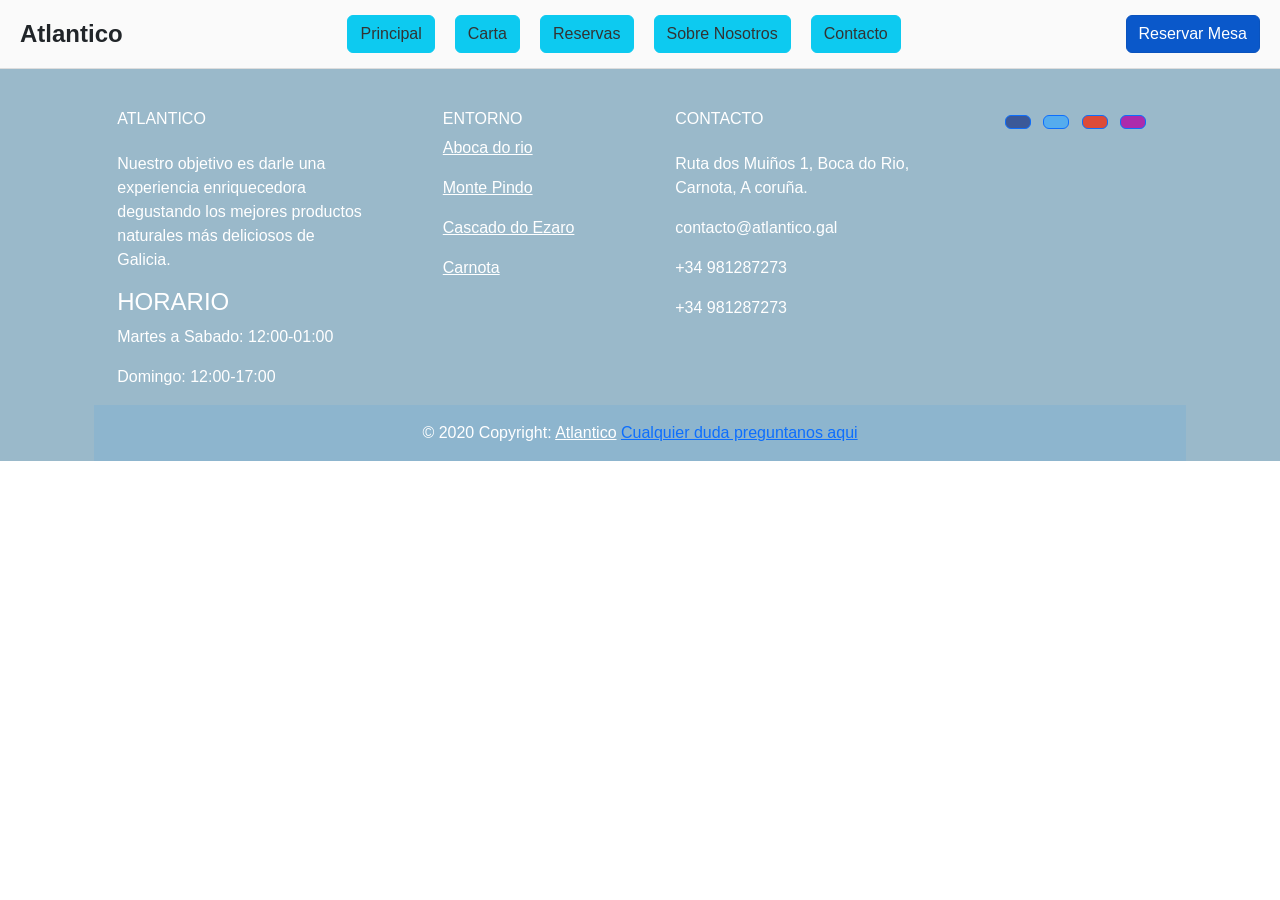
==== index.html @ 62853ccc "delete:readme to aboutUs" ====
<!DOCTYPE html>
<html lang="es">
<head>
    <meta charset="UTF-8">
    <meta name="viewport" content="width=device-width, initial-scale=1.0">
    <link href="https://cdn.jsdelivr.net/npm/bootstrap@5.3.8/dist/css/bootstrap.min.css" rel="stylesheet"
        integrity="sha384-sRIl4kxILFvY47J16cr9ZwB07vP4J8+LH7qKQnuqkuIAvNWLzeN8tE5YBujZqJLB" crossorigin="anonymous">
    <link rel="stylesheet" href="header.css">
    <title>Atlantico</title>
</head>
<body>
    <header class="header">
        <nav class="nav">
            <div class="logo">Atlantico</div>
            <ul class="menu">
                <li><a href="../index.html" class="btn btn-info">Principal</a></li>
                <li><a href="#" class="btn btn-info">Carta</a></li>
                <li><a href="#" class="btn btn-info">Reservas</a></li>
                <li><a href="html/aboutUs.html" class="btn btn-info">Sobre Nosotros</a></li>
                <li><a href="#" class="btn btn-info">Contacto</a></li>
            </ul>
            <a class="btn btn-primary active" href="#">Reservar Mesa</a>
        </nav>
    </header>

    <main>
        <!-- Contenido principal -->
    </main>

    <footer class="text-center text-lg-start text-white" style="background-color: #9ab9ca">
        <div class="container p-4 pb-0">
            <section>
                <div class="row">
                    <div class="col-md-3 col-lg-3 col-xl-3 mx-auto mt-3">
                        <h6 class="text-uppercase mb-4 font-weight-bold">Atlantico</h6>
                        <p>Nuestro objetivo es darle una experiencia enriquecedora degustando los mejores productos naturales más deliciosos de Galicia.</p>
                        <h4>HORARIO</h4>
                        <p>Martes a Sabado: 12:00-01:00</p>
                        <p>Domingo: 12:00-17:00</p>
                    </div>

                    <div class="col-md-2 col-lg-2 col-xl-2 mx-auto mt-3">
                        <h6 class="entorno">ENTORNO</h6>
                        <p><a class="bocaDoRio text-white" role="button" href="https://www.turismo.gal/recurso/-/detalle/10323/carnota?langId=es_ES&tp=3&ctre=15">Aboca do rio</a></p>
                        <p><a class="montePindo text-white" role="button" href="https://es.wikipedia.org/wiki/Monte_Pindo">Monte Pindo</a></p>
                        <p><a class="cascadaDoEzaro text-white" role="button" href="https://www.tuscasasrurales.com/blog/cascada-de-ezaro/">Cascado do Ezaro</a></p>
                        <p><a class="carnota text-white" role="button" href="https://es.wikipedia.org/wiki/Carnota_(La_Coru%C3%B1a)">Carnota</a></p>
                    </div>

                    <hr class="w-100 clearfix d-md-none" />

                    <div class="col-md-4 col-lg-3 col-xl-3 mx-auto mt-3">
                        <h6 class="text-uppercase mb-4 font-weight-bold">Contacto</h6>
                        <p><i class="fas fa-home mr-3"></i>Ruta dos Muiños 1, Boca do Rio, Carnota, A coruña.</p>
                        <p><i class="fas fa-envelope mr-3"></i>contacto@atlantico.gal</p>
                        <p><i class="fas fa-phone mr-3"></i>+34 981287273</p>
                        <p><i class="fas fa-print mr-3"></i> +34 981287273</p>
                    </div>

                    <div class="col-md-3 col-lg-2 col-xl-2 mx-auto mt-3">
                        <a class="btn btn-primary btn-floating m-1" style="background-color: #3b5998" href="#" role="button"><i class="facebook"></i></a>
                        <a class="btn btn-primary btn-floating m-1" style="background-color: #55acee" href="#" role="button"><i class="twitter"></i></a>
                        <a class="btn btn-primary btn-floating m-1" style="background-color: #dd4b39" href="#" role="button"><i class="google"></i></a>
                        <a class="btn btn-primary btn-floating m-1" style="background-color: #ac2bac" href="#" role="button"><i class="instagram"></i></a>
                    </div>
                </div>
            </section>

            <div class="text-center p-3" style="background-color: rgba(89, 167, 219, 0.2)">
                © 2020 Copyright:
                <a class="text-white" href="#">Atlantico</a>
                <a href="#" class="boton">Cualquier duda preguntanos aqui</a>
            </div>
        </div>
    </footer>

    <script src="https://cdn.jsdelivr.net/npm/bootstrap@5.3.8/dist/js/bootstrap.bundle.min.js"
        integrity="sha384-FKyoEForCGlyvwx9Hj09JcYn3nv7wiPVlz7YYwJrWVcXK/BmnVDxM+D2scQbITxI"
        crossorigin="anonymous"></script>
</body>
</html>
---- header.css ----
body {
        margin: 0;
        font-family: Arial, sans-serif;
        }

        .top-bar {
        background-color: #333;
        color: white;
        padding: 5px 20px;
        display: flex;
        gap: 20px;
        font-size: 14px;
        }

        .header .nav {
        display: flex;
        justify-content: space-between;
        align-items: center;
        padding: 15px 20px;
        background-color: #fafafa;
        border-bottom: 1px solid #ddd;
        }

        .logo {
        font-size: 24px;
        font-weight: bold;
        }

        .menu {
        list-style: none;
        display: flex;
        gap: 20px;
        margin: 0;
        padding: 0;
        }

        .menu a {
        text-decoration: none;
        color: #333;
        font-weight: 500;
        }

        .menu a:hover {
        color: #c0392b;
        }

        .btn-reserva {
        padding: 10px 15px;
        background-color: #c0392b;
        color: white;
        text-decoration: none;
        border-radius: 5px;
        font-weight: bold;
        }

        .btn-reserva:hover {
        background-color: #a43226;
        }
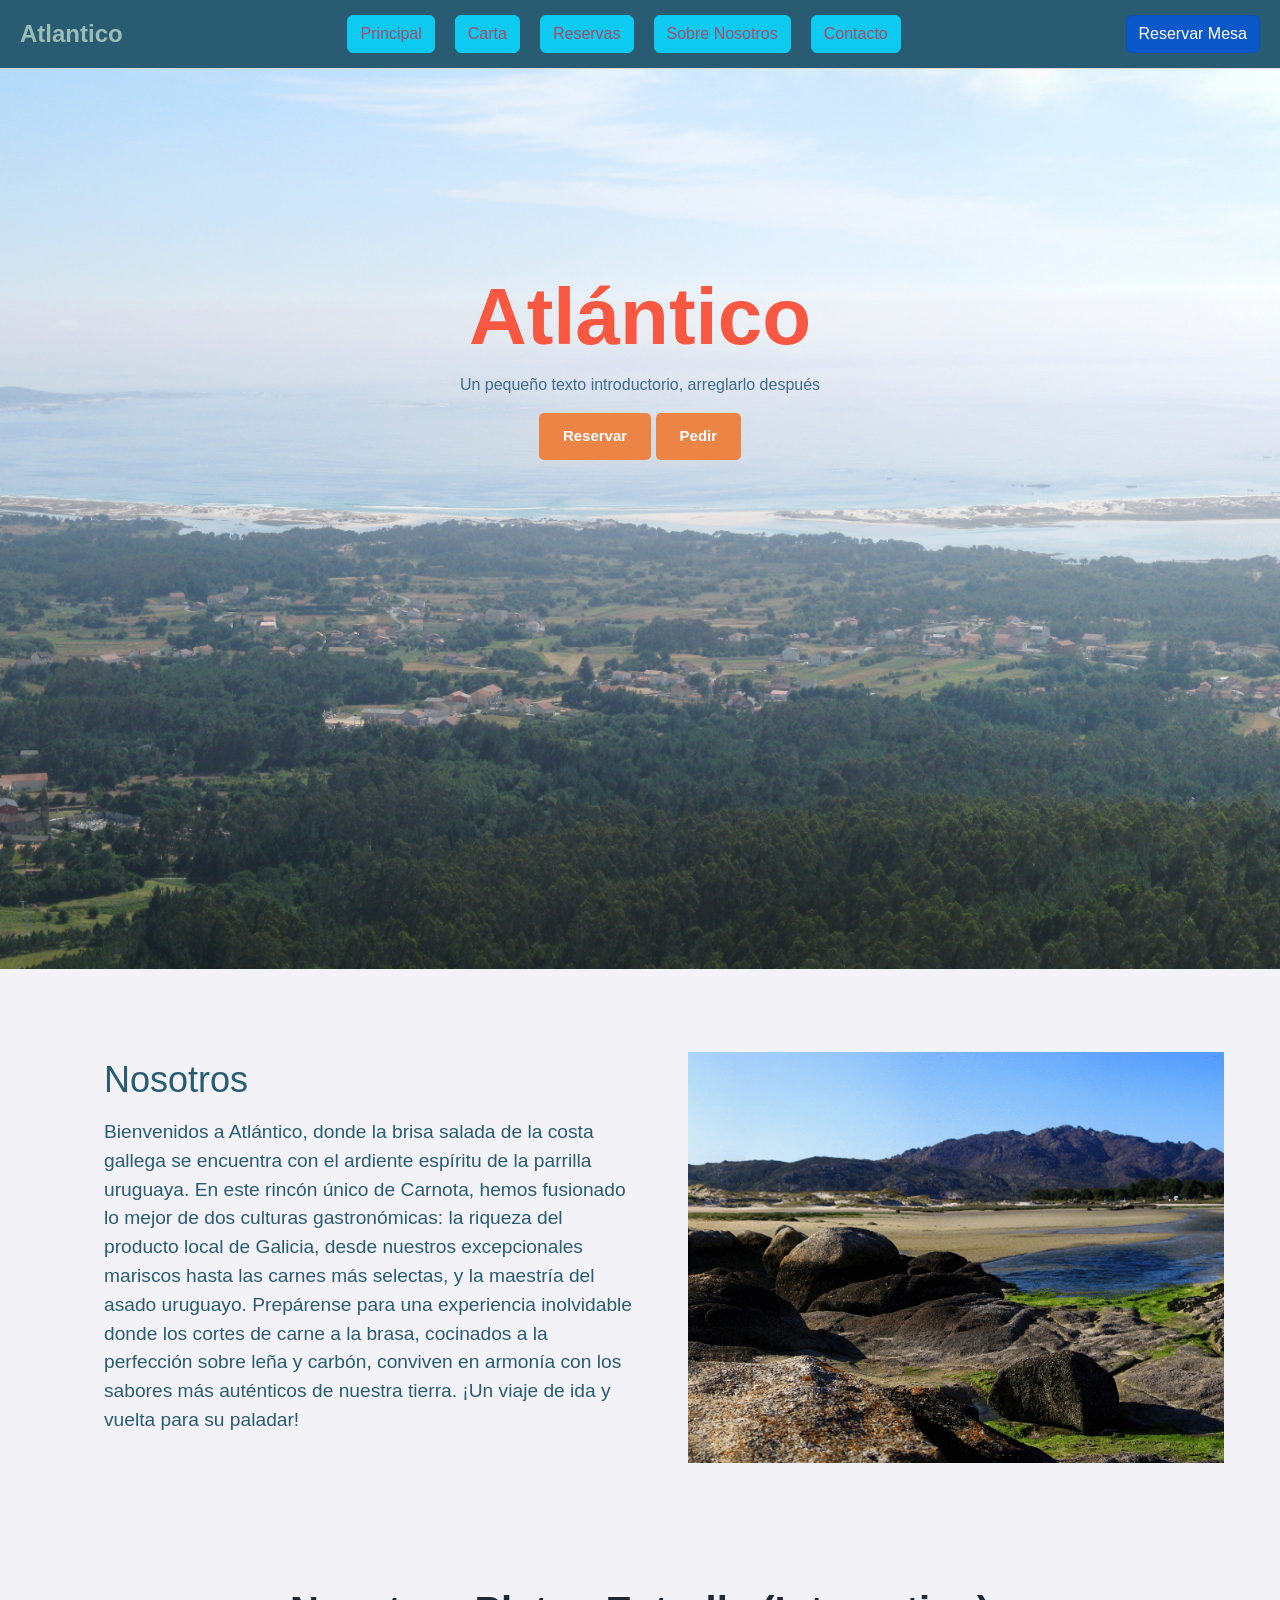
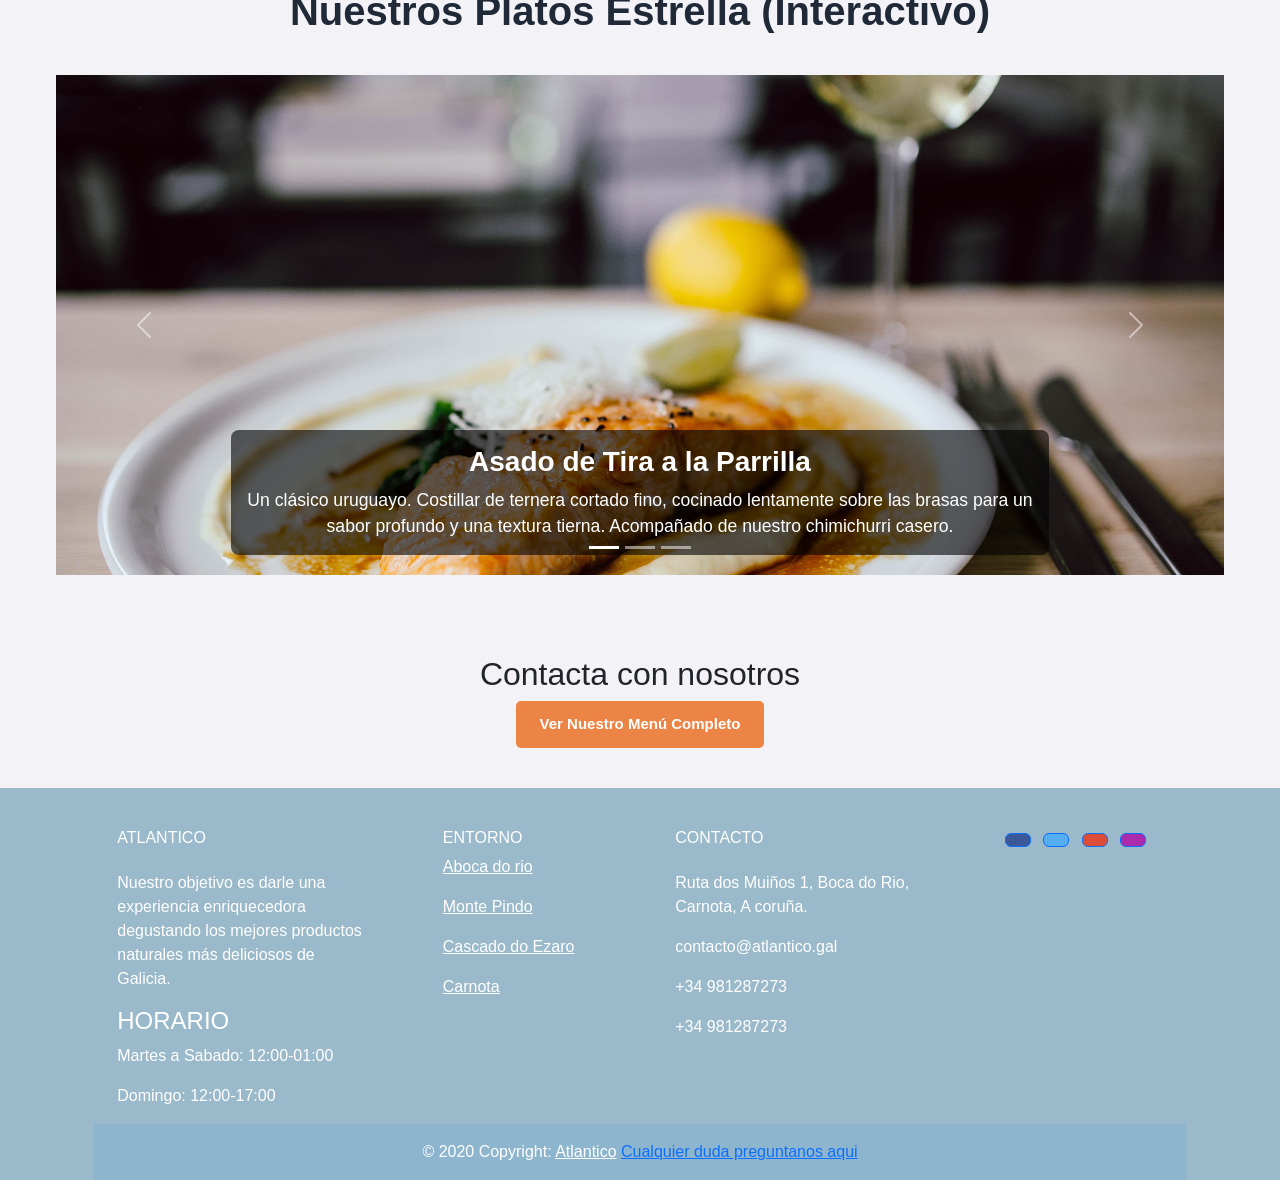
==== commit efad1204: "fix: header and footer of ubicación" ====
--- a/index.html
+++ b/index.html
@@ -6,6 +6,7 @@
     <link href="https://cdn.jsdelivr.net/npm/bootstrap@5.3.8/dist/css/bootstrap.min.css" rel="stylesheet"
         integrity="sha384-sRIl4kxILFvY47J16cr9ZwB07vP4J8+LH7qKQnuqkuIAvNWLzeN8tE5YBujZqJLB" crossorigin="anonymous">
     <link rel="stylesheet" href="header.css">
+    <link rel="stylesheet" href="main.css">
     <title>Atlantico</title>
 </head>
 <body>
@@ -15,16 +16,81 @@
             <ul class="menu">
                 <li><a href="../index.html" class="btn btn-info">Principal</a></li>
                 <li><a href="#" class="btn btn-info">Carta</a></li>
-                <li><a href="#" class="btn btn-info">Reservas</a></li>
+                <li><a href="html/specialEvents.html" class="btn btn-info">Reservas</a></li>
                 <li><a href="html/aboutUs.html" class="btn btn-info">Sobre Nosotros</a></li>
-                <li><a href="#" class="btn btn-info">Contacto</a></li>
+                <li><a href="html/ubicacionContacto.html" class="btn btn-info">Contacto</a></li>
             </ul>
             <a class="btn btn-primary active" href="#">Reservar Mesa</a>
         </nav>
     </header>
 
     <main>
-        <!-- Contenido principal -->
+    <main>
+        <section class="landingMain">
+            <h1><a name="Start"></a>Atlántico</h1>
+            <p>Un pequeño texto introductorio, arreglarlo después</p>
+            <a href="#Start" class="importantLink">Reservar</a>
+            <a href="#Start" class="importantLink">Pedir</a>
+        </section>
+        <section class="second">
+                <div class="containerFlex">
+                    <div class="text">
+                        <h2>Nosotros</h2>
+                        <p>Bienvenidos a Atlántico, donde la brisa salada de la costa gallega se encuentra con el ardiente espíritu de la parrilla uruguaya. En este rincón único de Carnota, hemos fusionado lo mejor de dos culturas gastronómicas: la riqueza del producto local de Galicia, desde nuestros excepcionales mariscos hasta las carnes más selectas, y la maestría del asado uruguayo. Prepárense para una experiencia inolvidable donde los cortes de carne a la brasa, cocinados a la perfección sobre leña y carbón, conviven en armonía con los sabores más auténticos de nuestra tierra. ¡Un viaje de ida y vuelta para su paladar!</p>
+                    </div>
+                    <div class="image">
+                        <img src="images/panoramicBeachCarnotaSize.png" alt="">
+                    </div>
+                </div>
+        </section>
+        <section class="second">
+            <h2 class="title-section">Nuestros Platos Estrella (Interactivo)</h2>
+            
+            <div id="dishCarousel" class="carousel slide" data-bs-ride="carousel">
+                <div class="carousel-indicators">
+                    <button type="button" data-bs-target="#dishCarousel" data-bs-slide-to="0" class="active" aria-current="true" aria-label="Slide 1"></button>
+                    <button type="button" data-bs-target="#dishCarousel" data-bs-slide-to="1" aria-label="Slide 2"></button>
+                    <button type="button" data-bs-target="#dishCarousel" data-bs-slide-to="2" aria-label="Slide 3"></button>
+                </div>
+                <div class="carousel-inner">
+                    <div class="carousel-item active">
+                        <img src="images/kaboompics_bourbon-glazed-salmon-2851.jpg" class="d-block w-100" alt="Plato de Asado de Tira Uruguayo">
+                        <div class="carousel-caption d-none d-md-block">
+                            <h3>Asado de Tira a la Parrilla</h3>
+                            <p>Un clásico uruguayo. Costillar de ternera cortado fino, cocinado lentamente sobre las brasas para un sabor profundo y una textura tierna. Acompañado de nuestro chimichurri casero.</p>
+                        </div>
+                    </div>
+                    <div class="carousel-item">
+                        <img src="images/kaboompics_bourbon-glazed-salmon-2855.jpg" class="d-block w-100" alt="Plato de Pulpo a la Gallega o 'Polbo á feira'">
+                        <div class="carousel-caption d-none d-md-block">
+                            <h3>Pulpo 'Á Feira' de la Costa</h3>
+                            <p>La esencia de Galicia. Pulpo cocido a la perfección, servido sobre patatas cocidas y aderezado con pimentón de La Vera, aceite de oliva virgen extra y sal gruesa.</p>
+                        </div>
+                    </div>
+                    <div class="carousel-item">
+                        <img src="images/kaboompics_bourbon-glazed-salmon-2860.jpg" class="d-block w-100" alt="Entrecot a la brasa con guarnición de patatas">
+                        <div class="carousel-caption d-none d-md-block">
+                            <h3>Entrecot Gallego con Cachelos</h3>
+                            <p>Un corte de nuestra mejor selección, sellado en la brasa para conservar sus jugos. Acompañado de los tradicionales *cachelos* (patatas cocidas) de la comarca.</p>
+                        </div>
+                    </div>
+                </div>
+                <button class="carousel-control-prev" type="button" data-bs-target="#dishCarousel" data-bs-slide="prev">
+                    <span class="carousel-control-prev-icon" aria-hidden="true"></span>
+                    <span class="visually-hidden">Anterior</span>
+                </button>
+                <button class="carousel-control-next" type="button" data-bs-target="#dishCarousel" data-bs-slide="next">
+                    <span class="carousel-control-next-icon" aria-hidden="true"></span>
+                    <span class="visually-hidden">Siguiente</span>
+                </button>
+            </div>
+    </section>
+    <section class="centerSection">
+        <div><h2>Contacta con nosotros</h2>
+        <div class="center-button-wrapper">
+                    <a href="#Menu" class="importantLink">Ver Nuestro Menú Completo</a>
+                </div></div>
+    </section>
     </main>
 
     <footer class="text-center text-lg-start text-white" style="background-color: #9ab9ca">
--- a/main.css
+++ b/main.css
@@ -0,0 +1,201 @@
+body {
+    background-color: #F3F2F7;
+    font: 'Bricolage-Grotesque', sans-serif;
+    margin: 0;
+    padding: 0;
+    box-sizing: border-box;
+}
+
+.landingMain {
+    background-image: url(images/panoramicViewOfCarnota.jpg);
+    background-size: cover;
+    background-position: center;
+    background-repeat: no-repeat;
+    min-height: 100vh;
+    color: #406b8d; 
+    text-align: center;
+    padding-top: 200px;
+}
+h1 {
+    font-family: "Bricolage Grotesque", sans-serif;
+    font-optical-sizing: auto;
+    font-weight: 800;
+    font-style: normal;
+    font-variation-settings:
+    "wdth" 100;
+font-size: 5rem;
+color: #f85741;
+}
+
+.importantLink {
+	background-color:#ec8445;
+	border-radius:5px;
+	display:inline-block;
+	cursor:pointer;
+	font-size:15px;
+    color:#ffffff;
+	font-weight:bold;
+	padding:12px 24px;
+	text-decoration:none;
+}
+.importantLink:hover {
+	background-color: #f85741;
+}
+.importantLink:active {
+	position:relative;
+	top:1px;
+}
+
+.second {
+    max-width: 1200px;
+    margin: 0 auto;
+    padding: 40px 16px; 
+}
+
+.centerSection {
+    max-width: 1200px;
+    margin: 0 auto;
+    padding: 40px 16px;
+    display: flex;
+    align-items: center;
+    justify-content: center;
+}
+
+.containerFlex{
+    display: flex;
+    align-items: center;
+}
+
+.text {
+    flex: 1;
+    min-width: 0;
+    padding: 48px;
+
+}
+
+.text h2 {
+    font-size: 225%;
+    color: #295B72;
+    margin-bottom: 16px;
+    line-height: 1.25;
+}
+.text p {
+    font-size: 120%;
+    color: #295B72;
+    margin-bottom: 24px;
+}
+
+.image {
+    flex: 1;
+    min-width: 0;
+}
+
+.image img {
+    width: 100%;
+    object-fit: cover;
+    display: block; 
+}
+
+.title-section {
+text-align: center; 
+font-size: 2.5rem;
+font-weight: 700; 
+color: #1f2937; 
+margin-bottom: 40px;
+}
+.carousel-item img {
+height: 500px;
+object-fit: cover;
+}
+
+.carousel-caption {background-color: rgba(0, 0, 0, 0.6); 
+padding: 15px;
+border-radius: 8px;
+bottom: 20px;
+color: #ffffff; 
+}
+.carousel-caption h3 {
+font-size: 1.75rem; 
+font-weight: 600; 
+margin-bottom: 8px;
+color: #ffffff;
+}
+.carousel-caption p {
+font-size: 1.1rem; 
+margin-bottom: 0;
+color: #ffffff;
+}
+
+
+@media (max-width: 768px) {
+    .containerFlex {
+        flex-direction: column;
+    }
+    .text {
+        width: 100%;
+    }
+    .image {
+        width: 100%;
+    }
+
+    .carousel-item img {
+        height: 300px;
+    }
+    
+    .carousel-caption {
+        padding: 10px;
+        bottom: 10px;
+    }
+}
+
+.center-button-wrapper {
+    text-align: center;
+}
+
+
+.header .nav {
+    display: flex;
+    justify-content: space-between;
+    align-items: center;
+    padding: 15px 20px;
+    background-color: #295B72;
+    border-bottom: 1px solid #ddd;
+}
+
+.logo {
+    font-size: 24px;
+    font-weight: bold;
+    color: #9CBDB6;
+    font-family: Arial, Helvetica, sans-serif;
+}
+
+.menu {
+    list-style: none;
+    display: flex;
+    gap: 20px;
+    margin: 0;
+    padding: 0;
+}
+
+.menu a {
+    text-decoration: none;
+    color: #A74B66;
+    font-weight: 500;
+}
+
+.menu a:hover {
+    color: #c0392b;
+}
+
+.btn-reserva {
+    padding: 10px 15px;
+    background-color: #c0392b;
+    color: white;
+    text-decoration: none;
+    border-radius: 5px;
+    font-weight: bold;
+}
+
+.btn-reserva:hover {
+    background-color: #a43226;
+}
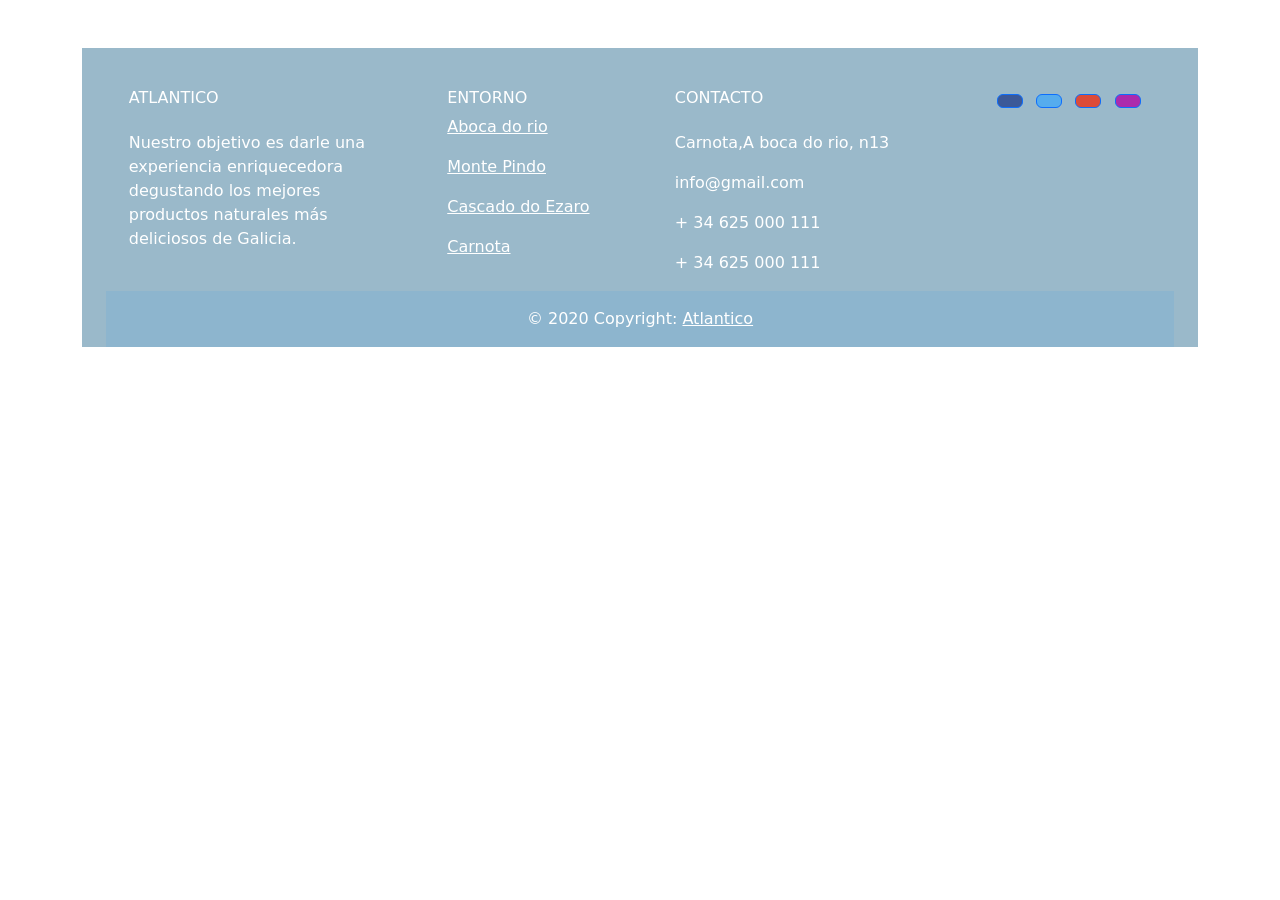
==== commit e69cacfc: "add footer" ====
--- a/index.html
+++ b/index.html
@@ -1,147 +1,103 @@
 <!DOCTYPE html>
 <html lang="es">
+
 <head>
     <meta charset="UTF-8">
     <meta name="viewport" content="width=device-width, initial-scale=1.0">
     <link href="https://cdn.jsdelivr.net/npm/bootstrap@5.3.8/dist/css/bootstrap.min.css" rel="stylesheet"
         integrity="sha384-sRIl4kxILFvY47J16cr9ZwB07vP4J8+LH7qKQnuqkuIAvNWLzeN8tE5YBujZqJLB" crossorigin="anonymous">
-    <link rel="stylesheet" href="header.css">
-    <link rel="stylesheet" href="main.css">
-    <title>Atlantico</title>
+    <title>Document</title>
 </head>
+
 <body>
-    <header class="header">
-        <nav class="nav">
-            <div class="logo">Atlantico</div>
-            <ul class="menu">
-                <li><a href="../index.html" class="btn btn-info">Principal</a></li>
-                <li><a href="#" class="btn btn-info">Carta</a></li>
-                <li><a href="html/specialEvents.html" class="btn btn-info">Reservas</a></li>
-                <li><a href="html/aboutUs.html" class="btn btn-info">Sobre Nosotros</a></li>
-                <li><a href="html/ubicacionContacto.html" class="btn btn-info">Contacto</a></li>
-            </ul>
-            <a class="btn btn-primary active" href="#">Reservar Mesa</a>
-        </nav>
-    </header>
 
-    <main>
-    <main>
-        <section class="landingMain">
-            <h1><a name="Start"></a>Atlántico</h1>
-            <p>Un pequeño texto introductorio, arreglarlo después</p>
-            <a href="#Start" class="importantLink">Reservar</a>
-            <a href="#Start" class="importantLink">Pedir</a>
-        </section>
-        <section class="second">
-                <div class="containerFlex">
-                    <div class="text">
-                        <h2>Nosotros</h2>
-                        <p>Bienvenidos a Atlántico, donde la brisa salada de la costa gallega se encuentra con el ardiente espíritu de la parrilla uruguaya. En este rincón único de Carnota, hemos fusionado lo mejor de dos culturas gastronómicas: la riqueza del producto local de Galicia, desde nuestros excepcionales mariscos hasta las carnes más selectas, y la maestría del asado uruguayo. Prepárense para una experiencia inolvidable donde los cortes de carne a la brasa, cocinados a la perfección sobre leña y carbón, conviven en armonía con los sabores más auténticos de nuestra tierra. ¡Un viaje de ida y vuelta para su paladar!</p>
-                    </div>
-                    <div class="image">
-                        <img src="images/panoramicBeachCarnotaSize.png" alt="">
-                    </div>
-                </div>
-        </section>
-        <section class="second">
-            <h2 class="title-section">Nuestros Platos Estrella (Interactivo)</h2>
-            
-            <div id="dishCarousel" class="carousel slide" data-bs-ride="carousel">
-                <div class="carousel-indicators">
-                    <button type="button" data-bs-target="#dishCarousel" data-bs-slide-to="0" class="active" aria-current="true" aria-label="Slide 1"></button>
-                    <button type="button" data-bs-target="#dishCarousel" data-bs-slide-to="1" aria-label="Slide 2"></button>
-                    <button type="button" data-bs-target="#dishCarousel" data-bs-slide-to="2" aria-label="Slide 3"></button>
-                </div>
-                <div class="carousel-inner">
-                    <div class="carousel-item active">
-                        <img src="images/kaboompics_bourbon-glazed-salmon-2851.jpg" class="d-block w-100" alt="Plato de Asado de Tira Uruguayo">
-                        <div class="carousel-caption d-none d-md-block">
-                            <h3>Asado de Tira a la Parrilla</h3>
-                            <p>Un clásico uruguayo. Costillar de ternera cortado fino, cocinado lentamente sobre las brasas para un sabor profundo y una textura tierna. Acompañado de nuestro chimichurri casero.</p>
+
+    <footer>
+
+
+        <div class="container my-5">
+
+            <footer class="text-center text-lg-start text-white" style="background-color: #9ab9ca">
+                <div class="container p-4 pb-0">
+                    <section class="">
+                        <div class="row">
+                            <div class="col-md-3 col-lg-3 col-xl-3 mx-auto mt-3">
+                                <h6 class="text-uppercase mb-4 font-weight-bold">
+                                    Atlantico
+                                </h6>
+                                <p>
+                                    Nuestro objetivo es darle una experiencia enriquecedora degustando los mejores
+                                    productos naturales más deliciosos de Galicia.
+                                </p>
+                            </div>
+
+                            <div class="col-md-2 col-lg-2 col-xl-2 mx-auto mt-3">
+                                <h6 class="entorno">ENTORNO</h6>
+                                <p>
+                                    <a class="bocaDoRio text-white" role="button" href="https://www.turismo.gal/recurso/-/detalle/10323/carnota?langId=es_ES&tp=3&ctre=15">Aboca do rio</a>
+                                </p>
+                                <p>
+                                    <a class="montePindo text-white" role="button" href="https://es.wikipedia.org/wiki/Monte_Pindo">Monte Pindo</a>
+                                </p>
+                                <p>
+                                    <a class="cascadaDoEzaro text-white" role="button" href="https://www.tuscasasrurales.com/blog/cascada-de-ezaro/">Cascado do Ezaro</a>
+                                </p>
+                                <p>
+                                    <a class="carnota text-white" role="button" href="https://es.wikipedia.org/wiki/Carnota_(La_Coru%C3%B1a)">Carnota</a>
+                                    
+                                </p>
+                            </div>
+
+                            <hr class="w-100 clearfix d-md-none" />
+
+                            <hr class="w-100 clearfix d-md-none" />
+
+                            <div class="col-md-4 col-lg-3 col-xl-3 mx-auto mt-3">
+                                <h6 class="text-uppercase mb-4 font-weight-bold">Contacto</h6>
+                                <p><i class="fas fa-home mr-3"></i>Carnota,A boca do rio, n13</p>
+                                <p><i class="fas fa-envelope mr-3"></i> info@gmail.com</p>
+                                <p><i class="fas fa-phone mr-3"></i> + 34 625 000 111</p>
+                                <p><i class="fas fa-print mr-3"></i> + 34 625 000 111</p>
+                            </div>
+
+
+                            <div class="col-md-3 col-lg-2 col-xl-2 mx-auto mt-3">
+                                <a class="btn btn-primary btn-floating m-1" style="background-color: #3b5998" href=""
+                                    role="button"><i class="facebook"></i></a>
+
+
+                                <a class="btn btn-primary btn-floating m-1" style="background-color: #55acee" href="#!"
+                                    role="button"><i class="twitter"></i></a>
+
+                                <a class="btn btn-primary btn-floating m-1" style="background-color: #dd4b39" href="#!"
+                                    role="button"><i class="google"></i></a>
+
+                                <a class="btn btn-primary btn-floating m-1" style="background-color: #ac2bac" href="#!"
+                                    role="button"><i class="instagram"></i></a>
+
+                            </div>
                         </div>
-                    </div>
-                    <div class="carousel-item">
-                        <img src="images/kaboompics_bourbon-glazed-salmon-2855.jpg" class="d-block w-100" alt="Plato de Pulpo a la Gallega o 'Polbo á feira'">
-                        <div class="carousel-caption d-none d-md-block">
-                            <h3>Pulpo 'Á Feira' de la Costa</h3>
-                            <p>La esencia de Galicia. Pulpo cocido a la perfección, servido sobre patatas cocidas y aderezado con pimentón de La Vera, aceite de oliva virgen extra y sal gruesa.</p>
-                        </div>
-                    </div>
-                    <div class="carousel-item">
-                        <img src="images/kaboompics_bourbon-glazed-salmon-2860.jpg" class="d-block w-100" alt="Entrecot a la brasa con guarnición de patatas">
-                        <div class="carousel-caption d-none d-md-block">
-                            <h3>Entrecot Gallego con Cachelos</h3>
-                            <p>Un corte de nuestra mejor selección, sellado en la brasa para conservar sus jugos. Acompañado de los tradicionales *cachelos* (patatas cocidas) de la comarca.</p>
-                        </div>
-                    </div>
-                </div>
-                <button class="carousel-control-prev" type="button" data-bs-target="#dishCarousel" data-bs-slide="prev">
-                    <span class="carousel-control-prev-icon" aria-hidden="true"></span>
-                    <span class="visually-hidden">Anterior</span>
-                </button>
-                <button class="carousel-control-next" type="button" data-bs-target="#dishCarousel" data-bs-slide="next">
-                    <span class="carousel-control-next-icon" aria-hidden="true"></span>
-                    <span class="visually-hidden">Siguiente</span>
-                </button>
-            </div>
-    </section>
-    <section class="centerSection">
-        <div><h2>Contacta con nosotros</h2>
-        <div class="center-button-wrapper">
-                    <a href="#Menu" class="importantLink">Ver Nuestro Menú Completo</a>
-                </div></div>
-    </section>
-    </main>
 
-    <footer class="text-center text-lg-start text-white" style="background-color: #9ab9ca">
-        <div class="container p-4 pb-0">
-            <section>
-                <div class="row">
-                    <div class="col-md-3 col-lg-3 col-xl-3 mx-auto mt-3">
-                        <h6 class="text-uppercase mb-4 font-weight-bold">Atlantico</h6>
-                        <p>Nuestro objetivo es darle una experiencia enriquecedora degustando los mejores productos naturales más deliciosos de Galicia.</p>
-                        <h4>HORARIO</h4>
-                        <p>Martes a Sabado: 12:00-01:00</p>
-                        <p>Domingo: 12:00-17:00</p>
+                    </section>
+
+
+                    <div class="text-center p-3" style="background-color: rgba(89, 167, 219, 0.2)">
+                        © 2020 Copyright:
+                        <a class="text-white" href="">Atlantico</a>
                     </div>
 
-                    <div class="col-md-2 col-lg-2 col-xl-2 mx-auto mt-3">
-                        <h6 class="entorno">ENTORNO</h6>
-                        <p><a class="bocaDoRio text-white" role="button" href="https://www.turismo.gal/recurso/-/detalle/10323/carnota?langId=es_ES&tp=3&ctre=15">Aboca do rio</a></p>
-                        <p><a class="montePindo text-white" role="button" href="https://es.wikipedia.org/wiki/Monte_Pindo">Monte Pindo</a></p>
-                        <p><a class="cascadaDoEzaro text-white" role="button" href="https://www.tuscasasrurales.com/blog/cascada-de-ezaro/">Cascado do Ezaro</a></p>
-                        <p><a class="carnota text-white" role="button" href="https://es.wikipedia.org/wiki/Carnota_(La_Coru%C3%B1a)">Carnota</a></p>
-                    </div>
 
-                    <hr class="w-100 clearfix d-md-none" />
+            </footer>
 
-                    <div class="col-md-4 col-lg-3 col-xl-3 mx-auto mt-3">
-                        <h6 class="text-uppercase mb-4 font-weight-bold">Contacto</h6>
-                        <p><i class="fas fa-home mr-3"></i>Ruta dos Muiños 1, Boca do Rio, Carnota, A coruña.</p>
-                        <p><i class="fas fa-envelope mr-3"></i>contacto@atlantico.gal</p>
-                        <p><i class="fas fa-phone mr-3"></i>+34 981287273</p>
-                        <p><i class="fas fa-print mr-3"></i> +34 981287273</p>
-                    </div>
 
-                    <div class="col-md-3 col-lg-2 col-xl-2 mx-auto mt-3">
-                        <a class="btn btn-primary btn-floating m-1" style="background-color: #3b5998" href="#" role="button"><i class="facebook"></i></a>
-                        <a class="btn btn-primary btn-floating m-1" style="background-color: #55acee" href="#" role="button"><i class="twitter"></i></a>
-                        <a class="btn btn-primary btn-floating m-1" style="background-color: #dd4b39" href="#" role="button"><i class="google"></i></a>
-                        <a class="btn btn-primary btn-floating m-1" style="background-color: #ac2bac" href="#" role="button"><i class="instagram"></i></a>
-                    </div>
-                </div>
-            </section>
 
-            <div class="text-center p-3" style="background-color: rgba(89, 167, 219, 0.2)">
-                © 2020 Copyright:
-                <a class="text-white" href="#">Atlantico</a>
-                <a href="#" class="boton">Cualquier duda preguntanos aqui</a>
-            </div>
-        </div>
-    </footer>
 
-    <script src="https://cdn.jsdelivr.net/npm/bootstrap@5.3.8/dist/js/bootstrap.bundle.min.js"
-        integrity="sha384-FKyoEForCGlyvwx9Hj09JcYn3nv7wiPVlz7YYwJrWVcXK/BmnVDxM+D2scQbITxI"
-        crossorigin="anonymous"></script>
+
+            <script src="https://cdn.jsdelivr.net/npm/bootstrap@5.3.8/dist/js/bootstrap.bundle.min.js"
+                integrity="sha384-FKyoEForCGlyvwx9Hj09JcYn3nv7wiPVlz7YYwJrWVcXK/BmnVDxM+D2scQbITxI"
+                crossorigin="anonymous"></script>
+
+
 </body>
+
 </html>
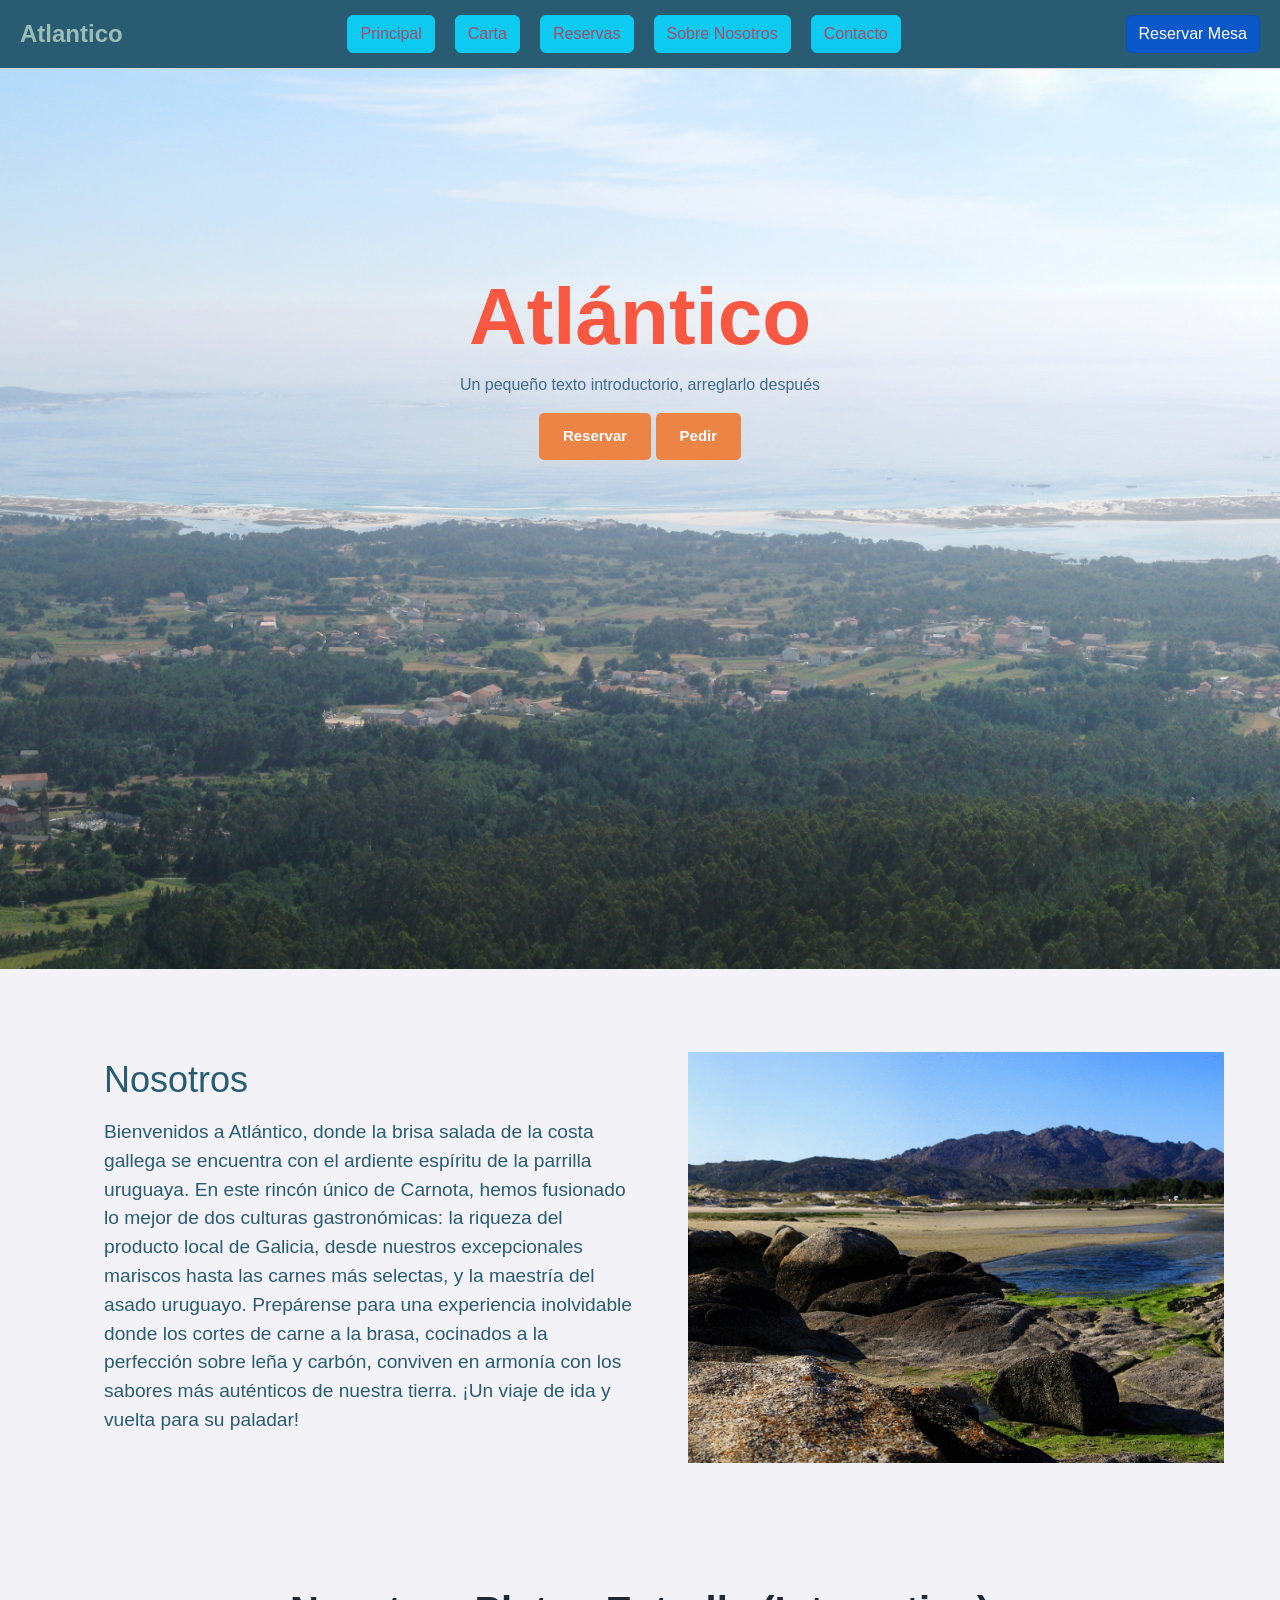
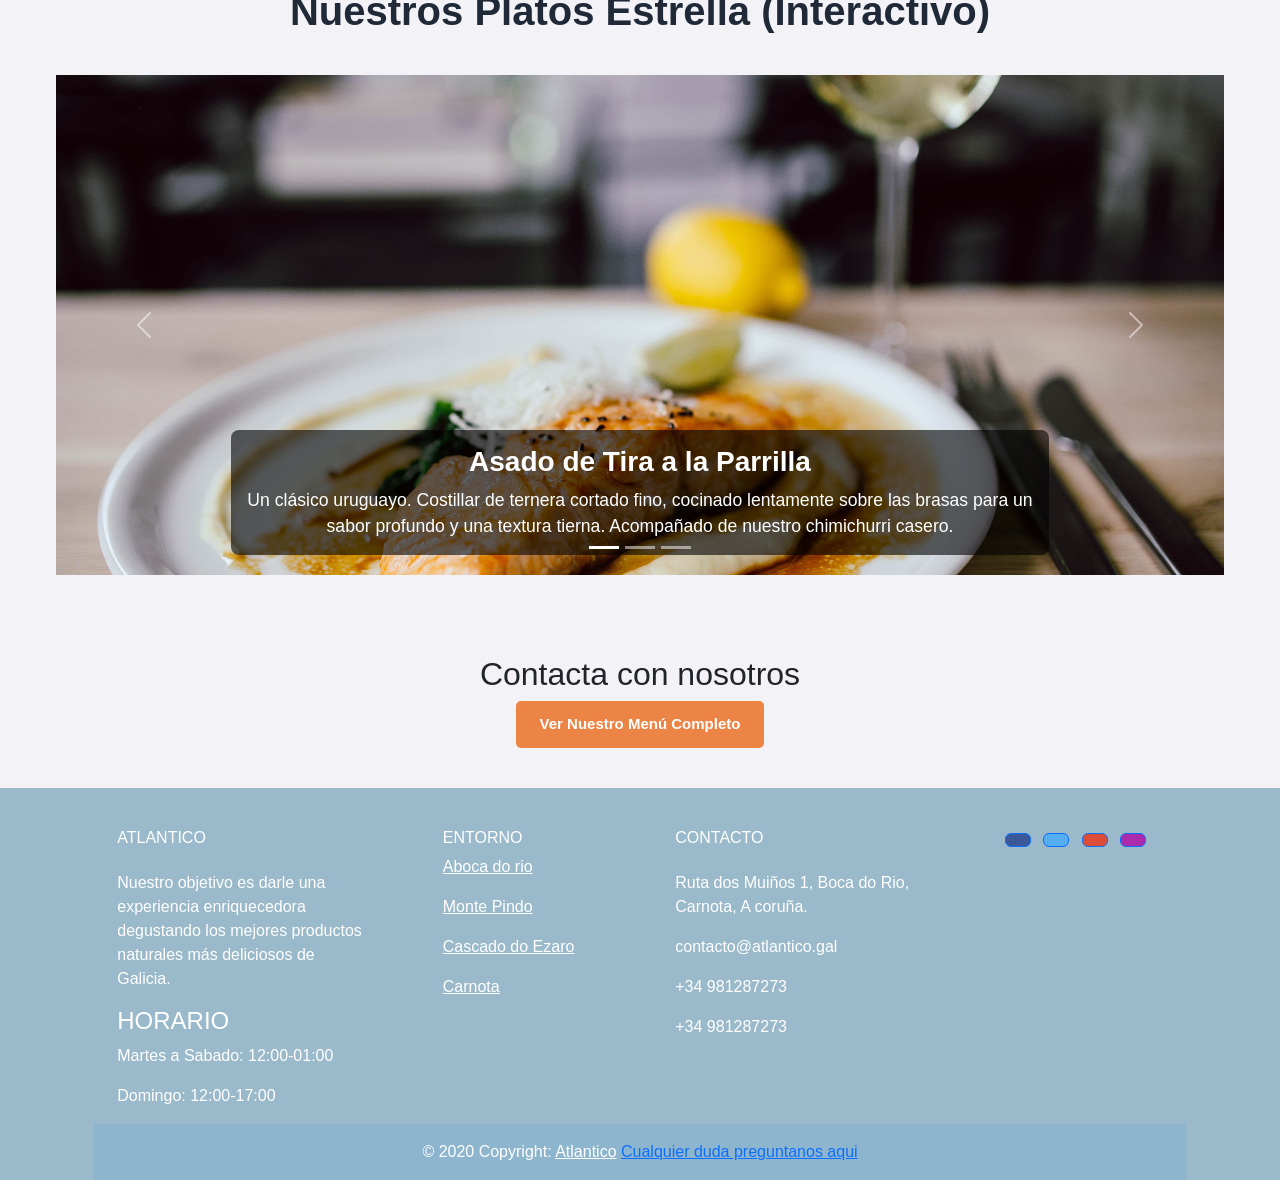
==== commit a9dce319: "create image" ====
--- a/index.html
+++ b/index.html
@@ -1,103 +1,144 @@
 <!DOCTYPE html>
 <html lang="es">
-
 <head>
     <meta charset="UTF-8">
     <meta name="viewport" content="width=device-width, initial-scale=1.0">
     <link href="https://cdn.jsdelivr.net/npm/bootstrap@5.3.8/dist/css/bootstrap.min.css" rel="stylesheet"
         integrity="sha384-sRIl4kxILFvY47J16cr9ZwB07vP4J8+LH7qKQnuqkuIAvNWLzeN8tE5YBujZqJLB" crossorigin="anonymous">
-    <title>Document</title>
+    <link rel="stylesheet" href="header.css">
+    <link rel="stylesheet" href="main.css">
+    <title>Atlantico</title>
 </head>
-
 <body>
-
-
-    <footer>
-
-
-        <div class="container my-5">
-
-            <footer class="text-center text-lg-start text-white" style="background-color: #9ab9ca">
-                <div class="container p-4 pb-0">
-                    <section class="">
-                        <div class="row">
-                            <div class="col-md-3 col-lg-3 col-xl-3 mx-auto mt-3">
-                                <h6 class="text-uppercase mb-4 font-weight-bold">
-                                    Atlantico
-                                </h6>
-                                <p>
-                                    Nuestro objetivo es darle una experiencia enriquecedora degustando los mejores
-                                    productos naturales más deliciosos de Galicia.
-                                </p>
-                            </div>
-
-                            <div class="col-md-2 col-lg-2 col-xl-2 mx-auto mt-3">
-                                <h6 class="entorno">ENTORNO</h6>
-                                <p>
-                                    <a class="bocaDoRio text-white" role="button" href="https://www.turismo.gal/recurso/-/detalle/10323/carnota?langId=es_ES&tp=3&ctre=15">Aboca do rio</a>
-                                </p>
-                                <p>
-                                    <a class="montePindo text-white" role="button" href="https://es.wikipedia.org/wiki/Monte_Pindo">Monte Pindo</a>
-                                </p>
-                                <p>
-                                    <a class="cascadaDoEzaro text-white" role="button" href="https://www.tuscasasrurales.com/blog/cascada-de-ezaro/">Cascado do Ezaro</a>
-                                </p>
-                                <p>
-                                    <a class="carnota text-white" role="button" href="https://es.wikipedia.org/wiki/Carnota_(La_Coru%C3%B1a)">Carnota</a>
-                                    
-                                </p>
-                            </div>
-
-                            <hr class="w-100 clearfix d-md-none" />
-
-                            <hr class="w-100 clearfix d-md-none" />
-
-                            <div class="col-md-4 col-lg-3 col-xl-3 mx-auto mt-3">
-                                <h6 class="text-uppercase mb-4 font-weight-bold">Contacto</h6>
-                                <p><i class="fas fa-home mr-3"></i>Carnota,A boca do rio, n13</p>
-                                <p><i class="fas fa-envelope mr-3"></i> info@gmail.com</p>
-                                <p><i class="fas fa-phone mr-3"></i> + 34 625 000 111</p>
-                                <p><i class="fas fa-print mr-3"></i> + 34 625 000 111</p>
-                            </div>
-
-
-                            <div class="col-md-3 col-lg-2 col-xl-2 mx-auto mt-3">
-                                <a class="btn btn-primary btn-floating m-1" style="background-color: #3b5998" href=""
-                                    role="button"><i class="facebook"></i></a>
-
-
-                                <a class="btn btn-primary btn-floating m-1" style="background-color: #55acee" href="#!"
-                                    role="button"><i class="twitter"></i></a>
-
-                                <a class="btn btn-primary btn-floating m-1" style="background-color: #dd4b39" href="#!"
-                                    role="button"><i class="google"></i></a>
-
-                                <a class="btn btn-primary btn-floating m-1" style="background-color: #ac2bac" href="#!"
-                                    role="button"><i class="instagram"></i></a>
-
-                            </div>
+    <header class="header">
+        <nav class="nav">
+            <div class="logo">Atlantico</div>
+            <ul class="menu">
+                <li><a href="../index.html" class="btn btn-info">Principal</a></li>
+                <li><a href="html/menu.html" class="btn btn-info">Carta</a></li>
+                <li><a href="html/specialEvents.html" class="btn btn-info">Reservas</a></li>
+                <li><a href="html/aboutUs.html" class="btn btn-info">Sobre Nosotros</a></li>
+                <li><a href="html/ubicacionContacto.html" class="btn btn-info">Contacto</a></li>
+            </ul>
+            <a class="btn btn-primary active" href="#">Reservar Mesa</a>
+        </nav>
+    </header>
+    <main>
+        <section class="landingMain">
+            <h1><a name="Start"></a>Atlántico</h1>
+            <p>Un pequeño texto introductorio, arreglarlo después</p>
+            <a href="#Start" class="importantLink">Reservar</a>
+            <a href="#Start" class="importantLink">Pedir</a>
+        </section>
+        <section class="second">
+                <div class="containerFlex">
+                    <div class="text">
+                        <h2>Nosotros</h2>
+                        <p>Bienvenidos a Atlántico, donde la brisa salada de la costa gallega se encuentra con el ardiente espíritu de la parrilla uruguaya. En este rincón único de Carnota, hemos fusionado lo mejor de dos culturas gastronómicas: la riqueza del producto local de Galicia, desde nuestros excepcionales mariscos hasta las carnes más selectas, y la maestría del asado uruguayo. Prepárense para una experiencia inolvidable donde los cortes de carne a la brasa, cocinados a la perfección sobre leña y carbón, conviven en armonía con los sabores más auténticos de nuestra tierra. ¡Un viaje de ida y vuelta para su paladar!</p>
+                    </div>
+                    <div class="image">
+                        <img src="images/panoramicBeachCarnotaSize.png" alt="">
+                    </div>
+                </div>
+        </section>
+        <section class="second">
+            <h2 class="title-section">Nuestros Platos Estrella (Interactivo)</h2>
+            
+            <div id="dishCarousel" class="carousel slide" data-bs-ride="carousel">
+                <div class="carousel-indicators">
+                    <button type="button" data-bs-target="#dishCarousel" data-bs-slide-to="0" class="active" aria-current="true" aria-label="Slide 1"></button>
+                    <button type="button" data-bs-target="#dishCarousel" data-bs-slide-to="1" aria-label="Slide 2"></button>
+                    <button type="button" data-bs-target="#dishCarousel" data-bs-slide-to="2" aria-label="Slide 3"></button>
+                </div>
+                <div class="carousel-inner">
+                    <div class="carousel-item active">
+                        <img src="images/kaboompics_bourbon-glazed-salmon-2851.jpg" class="d-block w-100" alt="Plato de Asado de Tira Uruguayo">
+                        <div class="carousel-caption d-none d-md-block">
+                            <h3>Asado de Tira a la Parrilla</h3>
+                            <p>Un clásico uruguayo. Costillar de ternera cortado fino, cocinado lentamente sobre las brasas para un sabor profundo y una textura tierna. Acompañado de nuestro chimichurri casero.</p>
                         </div>
-
-                    </section>
-
-
-                    <div class="text-center p-3" style="background-color: rgba(89, 167, 219, 0.2)">
-                        © 2020 Copyright:
-                        <a class="text-white" href="">Atlantico</a>
+                    </div>
+                    <div class="carousel-item">
+                        <img src="images/kaboompics_bourbon-glazed-salmon-2855.jpg" class="d-block w-100" alt="Plato de Pulpo a la Gallega o 'Polbo á feira'">
+                        <div class="carousel-caption d-none d-md-block">
+                            <h3>Pulpo 'Á Feira' de la Costa</h3>
+                            <p>La esencia de Galicia. Pulpo cocido a la perfección, servido sobre patatas cocidas y aderezado con pimentón de La Vera, aceite de oliva virgen extra y sal gruesa.</p>
+                        </div>
+                    </div>
+                    <div class="carousel-item">
+                        <img src="images/kaboompics_bourbon-glazed-salmon-2860.jpg" class="d-block w-100" alt="Entrecot a la brasa con guarnición de patatas">
+                        <div class="carousel-caption d-none d-md-block">
+                            <h3>Entrecot Gallego con Cachelos</h3>
+                            <p>Un corte de nuestra mejor selección, sellado en la brasa para conservar sus jugos. Acompañado de los tradicionales *cachelos* (patatas cocidas) de la comarca.</p>
+                        </div>
+                    </div>
+                </div>
+                <button class="carousel-control-prev" type="button" data-bs-target="#dishCarousel" data-bs-slide="prev">
+                    <span class="carousel-control-prev-icon" aria-hidden="true"></span>
+                    <span class="visually-hidden">Anterior</span>
+                </button>
+                <button class="carousel-control-next" type="button" data-bs-target="#dishCarousel" data-bs-slide="next">
+                    <span class="carousel-control-next-icon" aria-hidden="true"></span>
+                    <span class="visually-hidden">Siguiente</span>
+                </button>
+            </div>
+    </section>
+    <section class="centerSection">
+        <div><h2>Contacta con nosotros</h2>
+        <div class="center-button-wrapper">
+                    <a href="#Menu" class="importantLink">Ver Nuestro Menú Completo</a>
+                </div></div>
+    </section>
+    </main>
+    <footer class="text-center text-lg-start text-white" style="background-color: #9ab9ca">
+        <div class="container p-4 pb-0">
+            <section>
+                <div class="row">
+                    <div class="col-md-3 col-lg-3 col-xl-3 mx-auto mt-3">
+                        <h6 class="text-uppercase mb-4 font-weight-bold">Atlantico</h6>
+                        <p>Nuestro objetivo es darle una experiencia enriquecedora degustando los mejores productos naturales más deliciosos de Galicia.</p>
+                        <h4>HORARIO</h4>
+                        <p>Martes a Sabado: 12:00-01:00</p>
+                        <p>Domingo: 12:00-17:00</p>
                     </div>
 
+                    <div class="col-md-2 col-lg-2 col-xl-2 mx-auto mt-3">
+                        <h6 class="entorno">ENTORNO</h6>
+                        <p><a class="bocaDoRio text-white" role="button" href="https://www.turismo.gal/recurso/-/detalle/10323/carnota?langId=es_ES&tp=3&ctre=15">Aboca do rio</a></p>
+                        <p><a class="montePindo text-white" role="button" href="https://es.wikipedia.org/wiki/Monte_Pindo">Monte Pindo</a></p>
+                        <p><a class="cascadaDoEzaro text-white" role="button" href="https://www.tuscasasrurales.com/blog/cascada-de-ezaro/">Cascado do Ezaro</a></p>
+                        <p><a class="carnota text-white" role="button" href="https://es.wikipedia.org/wiki/Carnota_(La_Coru%C3%B1a)">Carnota</a></p>
+                    </div>
 
-            </footer>
+                    <hr class="w-100 clearfix d-md-none" />
 
+                    <div class="col-md-4 col-lg-3 col-xl-3 mx-auto mt-3">
+                        <h6 class="text-uppercase mb-4 font-weight-bold">Contacto</h6>
+                        <p><i class="fas fa-home mr-3"></i>Ruta dos Muiños 1, Boca do Rio, Carnota, A coruña.</p>
+                        <p><i class="fas fa-envelope mr-3"></i>contacto@atlantico.gal</p>
+                        <p><i class="fas fa-phone mr-3"></i>+34 981287273</p>
+                        <p><i class="fas fa-print mr-3"></i> +34 981287273</p>
+                    </div>
 
+                    <div class="col-md-3 col-lg-2 col-xl-2 mx-auto mt-3">
+                        <a class="btn btn-primary btn-floating m-1" style="background-color: #3b5998" href="#" role="button"><i class="facebook"></i></a>
+                        <a class="btn btn-primary btn-floating m-1" style="background-color: #55acee" href="#" role="button"><i class="twitter"></i></a>
+                        <a class="btn btn-primary btn-floating m-1" style="background-color: #dd4b39" href="#" role="button"><i class="google"></i></a>
+                        <a class="btn btn-primary btn-floating m-1" style="background-color: #ac2bac" href="#" role="button"><i class="instagram"></i></a>
+                    </div>
+                </div>
+            </section>
 
+            <div class="text-center p-3" style="background-color: rgba(89, 167, 219, 0.2)">
+                © 2020 Copyright:
+                <a class="text-white" href="#">Atlantico</a>
+                <a href="#" class="boton">Cualquier duda preguntanos aqui</a>
+            </div>
+        </div>
+    </footer>
 
-
-            <script src="https://cdn.jsdelivr.net/npm/bootstrap@5.3.8/dist/js/bootstrap.bundle.min.js"
-                integrity="sha384-FKyoEForCGlyvwx9Hj09JcYn3nv7wiPVlz7YYwJrWVcXK/BmnVDxM+D2scQbITxI"
-                crossorigin="anonymous"></script>
-
-
+    <script src="https://cdn.jsdelivr.net/npm/bootstrap@5.3.8/dist/js/bootstrap.bundle.min.js"
+        integrity="sha384-FKyoEForCGlyvwx9Hj09JcYn3nv7wiPVlz7YYwJrWVcXK/BmnVDxM+D2scQbITxI"
+        crossorigin="anonymous"></script>
 </body>
-
 </html>
--- a/header.css
+++ b/header.css
@@ -0,0 +1,58 @@
+        body {
+        margin: 0;
+        font-family: Arial, sans-serif;
+        }
+
+        .top-bar {
+        background-color: #333;
+        color: white;
+        padding: 5px 20px;
+        display: flex;
+        gap: 20px;
+        font-size: 14px;
+        }
+
+        .header .nav {
+        display: flex;
+        justify-content: space-between;
+        align-items: center;
+        padding: 15px 20px;
+        background-color: #fafafa;
+        border-bottom: 1px solid #ddd;
+        }
+
+        .logo {
+        font-size: 24px;
+        font-weight: bold;
+        }
+
+        .menu {
+        list-style: none;
+        display: flex;
+        gap: 20px;
+        margin: 0;
+        padding: 0;
+        }
+
+        .menu a {
+        text-decoration: none;
+        color: #333;
+        font-weight: 500;
+        }
+
+        .menu a:hover {
+        color: #c0392b;
+        }
+
+        .btn-reserva {
+        padding: 10px 15px;
+        background-color: #c0392b;
+        color: white;
+        text-decoration: none;
+        border-radius: 5px;
+        font-weight: bold;
+        }
+
+        .btn-reserva:hover {
+        background-color: #a43226;
+        }
--- a/main.css
+++ b/main.css
@@ -0,0 +1,201 @@
+body {
+    background-color: #F3F2F7;
+    font: 'Bricolage-Grotesque', sans-serif;
+    margin: 0;
+    padding: 0;
+    box-sizing: border-box;
+}
+
+.landingMain {
+    background-image: url(images/panoramicViewOfCarnota.jpg);
+    background-size: cover;
+    background-position: center;
+    background-repeat: no-repeat;
+    min-height: 100vh;
+    color: #406b8d; 
+    text-align: center;
+    padding-top: 200px;
+}
+h1 {
+    font-family: "Bricolage Grotesque", sans-serif;
+    font-optical-sizing: auto;
+    font-weight: 800;
+    font-style: normal;
+    font-variation-settings:
+    "wdth" 100;
+font-size: 5rem;
+color: #f85741;
+}
+
+.importantLink {
+	background-color:#ec8445;
+	border-radius:5px;
+	display:inline-block;
+	cursor:pointer;
+	font-size:15px;
+    color:#ffffff;
+	font-weight:bold;
+	padding:12px 24px;
+	text-decoration:none;
+}
+.importantLink:hover {
+	background-color: #f85741;
+}
+.importantLink:active {
+	position:relative;
+	top:1px;
+}
+
+.second {
+    max-width: 1200px;
+    margin: 0 auto;
+    padding: 40px 16px; 
+}
+
+.centerSection {
+    max-width: 1200px;
+    margin: 0 auto;
+    padding: 40px 16px;
+    display: flex;
+    align-items: center;
+    justify-content: center;
+}
+
+.containerFlex{
+    display: flex;
+    align-items: center;
+}
+
+.text {
+    flex: 1;
+    min-width: 0;
+    padding: 48px;
+
+}
+
+.text h2 {
+    font-size: 225%;
+    color: #295B72;
+    margin-bottom: 16px;
+    line-height: 1.25;
+}
+.text p {
+    font-size: 120%;
+    color: #295B72;
+    margin-bottom: 24px;
+}
+
+.image {
+    flex: 1;
+    min-width: 0;
+}
+
+.image img {
+    width: 100%;
+    object-fit: cover;
+    display: block; 
+}
+
+.title-section {
+text-align: center; 
+font-size: 2.5rem;
+font-weight: 700; 
+color: #1f2937; 
+margin-bottom: 40px;
+}
+.carousel-item img {
+height: 500px;
+object-fit: cover;
+}
+
+.carousel-caption {background-color: rgba(0, 0, 0, 0.6); 
+padding: 15px;
+border-radius: 8px;
+bottom: 20px;
+color: #ffffff; 
+}
+.carousel-caption h3 {
+font-size: 1.75rem; 
+font-weight: 600; 
+margin-bottom: 8px;
+color: #ffffff;
+}
+.carousel-caption p {
+font-size: 1.1rem; 
+margin-bottom: 0;
+color: #ffffff;
+}
+
+
+@media (max-width: 768px) {
+    .containerFlex {
+        flex-direction: column;
+    }
+    .text {
+        width: 100%;
+    }
+    .image {
+        width: 100%;
+    }
+
+    .carousel-item img {
+        height: 300px;
+    }
+    
+    .carousel-caption {
+        padding: 10px;
+        bottom: 10px;
+    }
+}
+
+.center-button-wrapper {
+    text-align: center;
+}
+
+
+.header .nav {
+    display: flex;
+    justify-content: space-between;
+    align-items: center;
+    padding: 15px 20px;
+    background-color: #295B72;
+    border-bottom: 1px solid #ddd;
+}
+
+.logo {
+    font-size: 24px;
+    font-weight: bold;
+    color: #9CBDB6;
+    font-family: Arial, Helvetica, sans-serif;
+}
+
+.menu {
+    list-style: none;
+    display: flex;
+    gap: 20px;
+    margin: 0;
+    padding: 0;
+}
+
+.menu a {
+    text-decoration: none;
+    color: #A74B66;
+    font-weight: 500;
+}
+
+.menu a:hover {
+    color: #c0392b;
+}
+
+.btn-reserva {
+    padding: 10px 15px;
+    background-color: #c0392b;
+    color: white;
+    text-decoration: none;
+    border-radius: 5px;
+    font-weight: bold;
+}
+
+.btn-reserva:hover {
+    background-color: #a43226;
+}
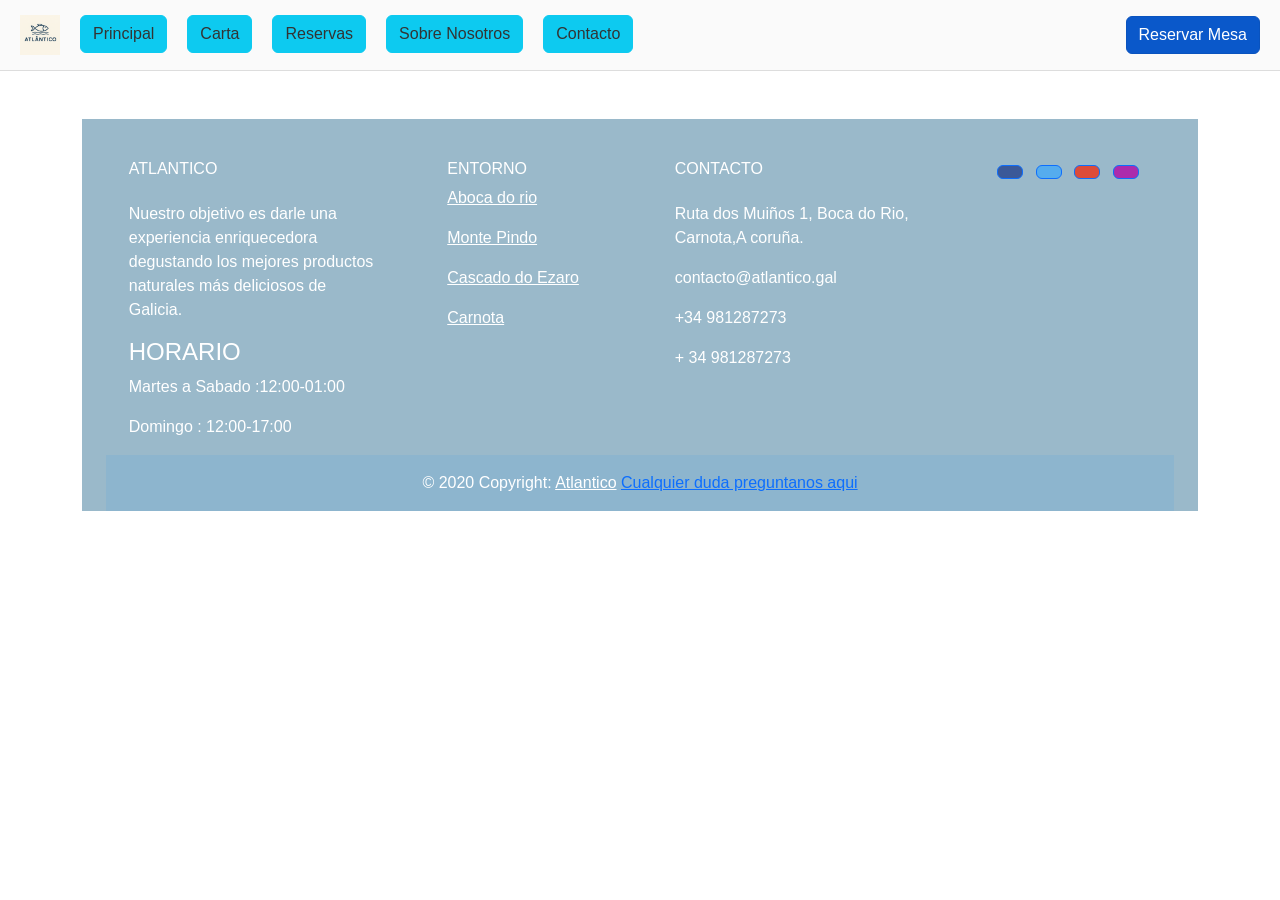
==== commit 341d8705: "Merge a73f1f63c460b93db5d3d7e4acb5513c89ee5616 into 7eac0089ee80e6fa9c4a5c84f66779284324384e" ====
--- a/index.html
+++ b/index.html
@@ -1,144 +1,134 @@
 <!DOCTYPE html>
 <html lang="es">
+
 <head>
     <meta charset="UTF-8">
     <meta name="viewport" content="width=device-width, initial-scale=1.0">
     <link href="https://cdn.jsdelivr.net/npm/bootstrap@5.3.8/dist/css/bootstrap.min.css" rel="stylesheet"
         integrity="sha384-sRIl4kxILFvY47J16cr9ZwB07vP4J8+LH7qKQnuqkuIAvNWLzeN8tE5YBujZqJLB" crossorigin="anonymous">
-    <link rel="stylesheet" href="header.css">
-    <link rel="stylesheet" href="main.css">
+        <link rel="stylesheet" href="css/header.css">
     <title>Atlantico</title>
 </head>
+
 <body>
+
     <header class="header">
+
         <nav class="nav">
-            <div class="logo">Atlantico</div>
             <ul class="menu">
+                <li><img src="img/logo.png" width="40px"  height="auto"></li>
                 <li><a href="../index.html" class="btn btn-info">Principal</a></li>
-                <li><a href="html/menu.html" class="btn btn-info">Carta</a></li>
-                <li><a href="html/specialEvents.html" class="btn btn-info">Reservas</a></li>
+                <li><a href="#"class="btn btn-info">Carta</a></li>
+                <li><a href="#"class="btn btn-info">Reservas</a></li>
                 <li><a href="html/aboutUs.html" class="btn btn-info">Sobre Nosotros</a></li>
-                <li><a href="html/ubicacionContacto.html" class="btn btn-info">Contacto</a></li>
+                <li><a href="#"class="btn btn-info">Contacto</a></li>
             </ul>
             <a class="btn btn-primary active" href="#">Reservar Mesa</a>
         </nav>
     </header>
+
     <main>
-        <section class="landingMain">
-            <h1><a name="Start"></a>Atlántico</h1>
-            <p>Un pequeño texto introductorio, arreglarlo después</p>
-            <a href="#Start" class="importantLink">Reservar</a>
-            <a href="#Start" class="importantLink">Pedir</a>
-        </section>
-        <section class="second">
-                <div class="containerFlex">
-                    <div class="text">
-                        <h2>Nosotros</h2>
-                        <p>Bienvenidos a Atlántico, donde la brisa salada de la costa gallega se encuentra con el ardiente espíritu de la parrilla uruguaya. En este rincón único de Carnota, hemos fusionado lo mejor de dos culturas gastronómicas: la riqueza del producto local de Galicia, desde nuestros excepcionales mariscos hasta las carnes más selectas, y la maestría del asado uruguayo. Prepárense para una experiencia inolvidable donde los cortes de carne a la brasa, cocinados a la perfección sobre leña y carbón, conviven en armonía con los sabores más auténticos de nuestra tierra. ¡Un viaje de ida y vuelta para su paladar!</p>
-                    </div>
-                    <div class="image">
-                        <img src="images/panoramicBeachCarnotaSize.png" alt="">
-                    </div>
-                </div>
-        </section>
-        <section class="second">
-            <h2 class="title-section">Nuestros Platos Estrella (Interactivo)</h2>
-            
-            <div id="dishCarousel" class="carousel slide" data-bs-ride="carousel">
-                <div class="carousel-indicators">
-                    <button type="button" data-bs-target="#dishCarousel" data-bs-slide-to="0" class="active" aria-current="true" aria-label="Slide 1"></button>
-                    <button type="button" data-bs-target="#dishCarousel" data-bs-slide-to="1" aria-label="Slide 2"></button>
-                    <button type="button" data-bs-target="#dishCarousel" data-bs-slide-to="2" aria-label="Slide 3"></button>
-                </div>
-                <div class="carousel-inner">
-                    <div class="carousel-item active">
-                        <img src="images/kaboompics_bourbon-glazed-salmon-2851.jpg" class="d-block w-100" alt="Plato de Asado de Tira Uruguayo">
-                        <div class="carousel-caption d-none d-md-block">
-                            <h3>Asado de Tira a la Parrilla</h3>
-                            <p>Un clásico uruguayo. Costillar de ternera cortado fino, cocinado lentamente sobre las brasas para un sabor profundo y una textura tierna. Acompañado de nuestro chimichurri casero.</p>
+
+    </main>
+
+    <footer>
+
+        <div class="container my-5">
+
+            <footer class="text-center text-lg-start text-white" style="background-color: #9ab9ca">
+                <div class="container p-4 pb-0">
+                    <section class="">
+                        <div class="row">
+                            <div class="col-md-3 col-lg-3 col-xl-3 mx-auto mt-3">
+                                <h6 class="text-uppercase mb-4 font-weight-bold">
+                                    Atlantico
+                                </h6>
+                                <p>
+                                    Nuestro objetivo es darle una experiencia enriquecedora degustando los mejores
+                                    productos naturales más deliciosos de Galicia.
+                                </p>
+                                <h4>HORARIO</h4>
+                                <p>Martes a Sabado :12:00-01:00</p>
+                                <p>Domingo : 12:00-17:00</p>
+                            </div>
+
+                            <div class="col-md-2 col-lg-2 col-xl-2 mx-auto mt-3">
+                                <h6 class="entorno">ENTORNO</h6>
+                                <p>
+                                    <a class="bocaDoRio text-white" role="button"
+                                        href="https://www.turismo.gal/recurso/-/detalle/10323/carnota?langId=es_ES&tp=3&ctre=15">Aboca
+                                        do rio</a>
+                                </p>
+                                <p>
+                                    <a class="montePindo text-white" role="button"
+                                        href="https://es.wikipedia.org/wiki/Monte_Pindo">Monte Pindo</a>
+                                </p>
+                                <p>
+                                    <a class="cascadaDoEzaro text-white" role="button"
+                                        href="https://www.tuscasasrurales.com/blog/cascada-de-ezaro/">Cascado do
+                                        Ezaro</a>
+                                </p>
+                                <p>
+                                    <a class="carnota text-white" role="button"
+                                        href="https://es.wikipedia.org/wiki/Carnota_(La_Coru%C3%B1a)">Carnota</a>
+
+                                </p>
+
+                            </div>
+
+                            <hr class="w-100 clearfix d-md-none" />
+
+                            <hr class="w-100 clearfix d-md-none" />
+
+                            <div class="col-md-4 col-lg-3 col-xl-3 mx-auto mt-3">
+                                <h6 class="text-uppercase mb-4 font-weight-bold">Contacto</h6>
+                                <p><i class="fas fa-home mr-3"></i>Ruta dos Muiños 1, Boca do Rio, Carnota,A coruña.</p>
+                                <p><i class="fas fa-envelope mr-3"></i>contacto@atlantico.gal</p>
+                                <p><i class="fas fa-phone mr-3"></i>+34 981287273</p>
+                                <p><i class="fas fa-print mr-3"></i> + 34 981287273</p>
+
+                            </div>
+
+
+                            <div class="col-md-3 col-lg-2 col-xl-2 mx-auto mt-3">
+                                <a class="btn btn-primary btn-floating m-1" style="background-color: #3b5998" href=""
+                                    role="button"><i class="facebook"></i></a>
+
+
+                                <a class="btn btn-primary btn-floating m-1" style="background-color: #55acee" href="#!"
+                                    role="button"><i class="twitter"></i></a>
+
+                                <a class="btn btn-primary btn-floating m-1" style="background-color: #dd4b39" href="#!"
+                                    role="button"><i class="google"></i></a>
+
+                                <a class="btn btn-primary btn-floating m-1" style="background-color: #ac2bac" href="#!"
+                                    role="button"><i class="instagram"></i></a>
+
+                            </div>
                         </div>
-                    </div>
-                    <div class="carousel-item">
-                        <img src="images/kaboompics_bourbon-glazed-salmon-2855.jpg" class="d-block w-100" alt="Plato de Pulpo a la Gallega o 'Polbo á feira'">
-                        <div class="carousel-caption d-none d-md-block">
-                            <h3>Pulpo 'Á Feira' de la Costa</h3>
-                            <p>La esencia de Galicia. Pulpo cocido a la perfección, servido sobre patatas cocidas y aderezado con pimentón de La Vera, aceite de oliva virgen extra y sal gruesa.</p>
-                        </div>
-                    </div>
-                    <div class="carousel-item">
-                        <img src="images/kaboompics_bourbon-glazed-salmon-2860.jpg" class="d-block w-100" alt="Entrecot a la brasa con guarnición de patatas">
-                        <div class="carousel-caption d-none d-md-block">
-                            <h3>Entrecot Gallego con Cachelos</h3>
-                            <p>Un corte de nuestra mejor selección, sellado en la brasa para conservar sus jugos. Acompañado de los tradicionales *cachelos* (patatas cocidas) de la comarca.</p>
-                        </div>
-                    </div>
-                </div>
-                <button class="carousel-control-prev" type="button" data-bs-target="#dishCarousel" data-bs-slide="prev">
-                    <span class="carousel-control-prev-icon" aria-hidden="true"></span>
-                    <span class="visually-hidden">Anterior</span>
-                </button>
-                <button class="carousel-control-next" type="button" data-bs-target="#dishCarousel" data-bs-slide="next">
-                    <span class="carousel-control-next-icon" aria-hidden="true"></span>
-                    <span class="visually-hidden">Siguiente</span>
-                </button>
-            </div>
-    </section>
-    <section class="centerSection">
-        <div><h2>Contacta con nosotros</h2>
-        <div class="center-button-wrapper">
-                    <a href="#Menu" class="importantLink">Ver Nuestro Menú Completo</a>
-                </div></div>
-    </section>
-    </main>
-    <footer class="text-center text-lg-start text-white" style="background-color: #9ab9ca">
-        <div class="container p-4 pb-0">
-            <section>
-                <div class="row">
-                    <div class="col-md-3 col-lg-3 col-xl-3 mx-auto mt-3">
-                        <h6 class="text-uppercase mb-4 font-weight-bold">Atlantico</h6>
-                        <p>Nuestro objetivo es darle una experiencia enriquecedora degustando los mejores productos naturales más deliciosos de Galicia.</p>
-                        <h4>HORARIO</h4>
-                        <p>Martes a Sabado: 12:00-01:00</p>
-                        <p>Domingo: 12:00-17:00</p>
+
+                    </section>
+
+
+
+                    <div class="text-center p-3" style="background-color: rgba(89, 167, 219, 0.2)">
+                        © 2020 Copyright:
+                        <a class="text-white" href="">Atlantico</a>
+                        <a href="" class="boton">Cualquier duda preguntanos aqui</a>
                     </div>
 
-                    <div class="col-md-2 col-lg-2 col-xl-2 mx-auto mt-3">
-                        <h6 class="entorno">ENTORNO</h6>
-                        <p><a class="bocaDoRio text-white" role="button" href="https://www.turismo.gal/recurso/-/detalle/10323/carnota?langId=es_ES&tp=3&ctre=15">Aboca do rio</a></p>
-                        <p><a class="montePindo text-white" role="button" href="https://es.wikipedia.org/wiki/Monte_Pindo">Monte Pindo</a></p>
-                        <p><a class="cascadaDoEzaro text-white" role="button" href="https://www.tuscasasrurales.com/blog/cascada-de-ezaro/">Cascado do Ezaro</a></p>
-                        <p><a class="carnota text-white" role="button" href="https://es.wikipedia.org/wiki/Carnota_(La_Coru%C3%B1a)">Carnota</a></p>
-                    </div>
 
-                    <hr class="w-100 clearfix d-md-none" />
+            </footer>
 
-                    <div class="col-md-4 col-lg-3 col-xl-3 mx-auto mt-3">
-                        <h6 class="text-uppercase mb-4 font-weight-bold">Contacto</h6>
-                        <p><i class="fas fa-home mr-3"></i>Ruta dos Muiños 1, Boca do Rio, Carnota, A coruña.</p>
-                        <p><i class="fas fa-envelope mr-3"></i>contacto@atlantico.gal</p>
-                        <p><i class="fas fa-phone mr-3"></i>+34 981287273</p>
-                        <p><i class="fas fa-print mr-3"></i> +34 981287273</p>
-                    </div>
 
-                    <div class="col-md-3 col-lg-2 col-xl-2 mx-auto mt-3">
-                        <a class="btn btn-primary btn-floating m-1" style="background-color: #3b5998" href="#" role="button"><i class="facebook"></i></a>
-                        <a class="btn btn-primary btn-floating m-1" style="background-color: #55acee" href="#" role="button"><i class="twitter"></i></a>
-                        <a class="btn btn-primary btn-floating m-1" style="background-color: #dd4b39" href="#" role="button"><i class="google"></i></a>
-                        <a class="btn btn-primary btn-floating m-1" style="background-color: #ac2bac" href="#" role="button"><i class="instagram"></i></a>
-                    </div>
-                </div>
-            </section>
 
-            <div class="text-center p-3" style="background-color: rgba(89, 167, 219, 0.2)">
-                © 2020 Copyright:
-                <a class="text-white" href="#">Atlantico</a>
-                <a href="#" class="boton">Cualquier duda preguntanos aqui</a>
-            </div>
-        </div>
-    </footer>
 
-    <script src="https://cdn.jsdelivr.net/npm/bootstrap@5.3.8/dist/js/bootstrap.bundle.min.js"
-        integrity="sha384-FKyoEForCGlyvwx9Hj09JcYn3nv7wiPVlz7YYwJrWVcXK/BmnVDxM+D2scQbITxI"
-        crossorigin="anonymous"></script>
+
+            <script src="https://cdn.jsdelivr.net/npm/bootstrap@5.3.8/dist/js/bootstrap.bundle.min.js"
+                integrity="sha384-FKyoEForCGlyvwx9Hj09JcYn3nv7wiPVlz7YYwJrWVcXK/BmnVDxM+D2scQbITxI"
+                crossorigin="anonymous"></script>
+
+
 </body>
+
 </html>
--- a/css/header.css
+++ b/css/header.css
@@ -0,0 +1,58 @@
+        body {
+        margin: 0;
+        font-family: Arial, sans-serif;
+        }
+
+        .top-bar {
+        background-color: #333;
+        color: white;
+        padding: 5px 20px;
+        display: flex;
+        gap: 20px;
+        font-size: 14px;
+        }
+
+        .header .nav {
+        display: flex;
+        justify-content: space-between;
+        align-items: center;
+        padding: 15px 20px;
+        background-color: #fafafa;
+        border-bottom: 1px solid #ddd;
+        }
+
+        .logo {
+        font-size: 24px;
+        font-weight: bold;
+        }
+
+        .menu {
+        list-style: none;
+        display: flex;
+        gap: 20px;
+        margin: 0;
+        padding: 0;
+        }
+
+        .menu a {
+        text-decoration: none;
+        color: #333;
+        font-weight: 500;
+        }
+
+        .menu a:hover {
+        color: #c0392b;
+        }
+
+        .btn-reserva {
+        padding: 10px 15px;
+        background-color: #c0392b;
+        color: white;
+        text-decoration: none;
+        border-radius: 5px;
+        font-weight: bold;
+        }
+
+        .btn-reserva:hover {
+        background-color: #a43226;
+        }
